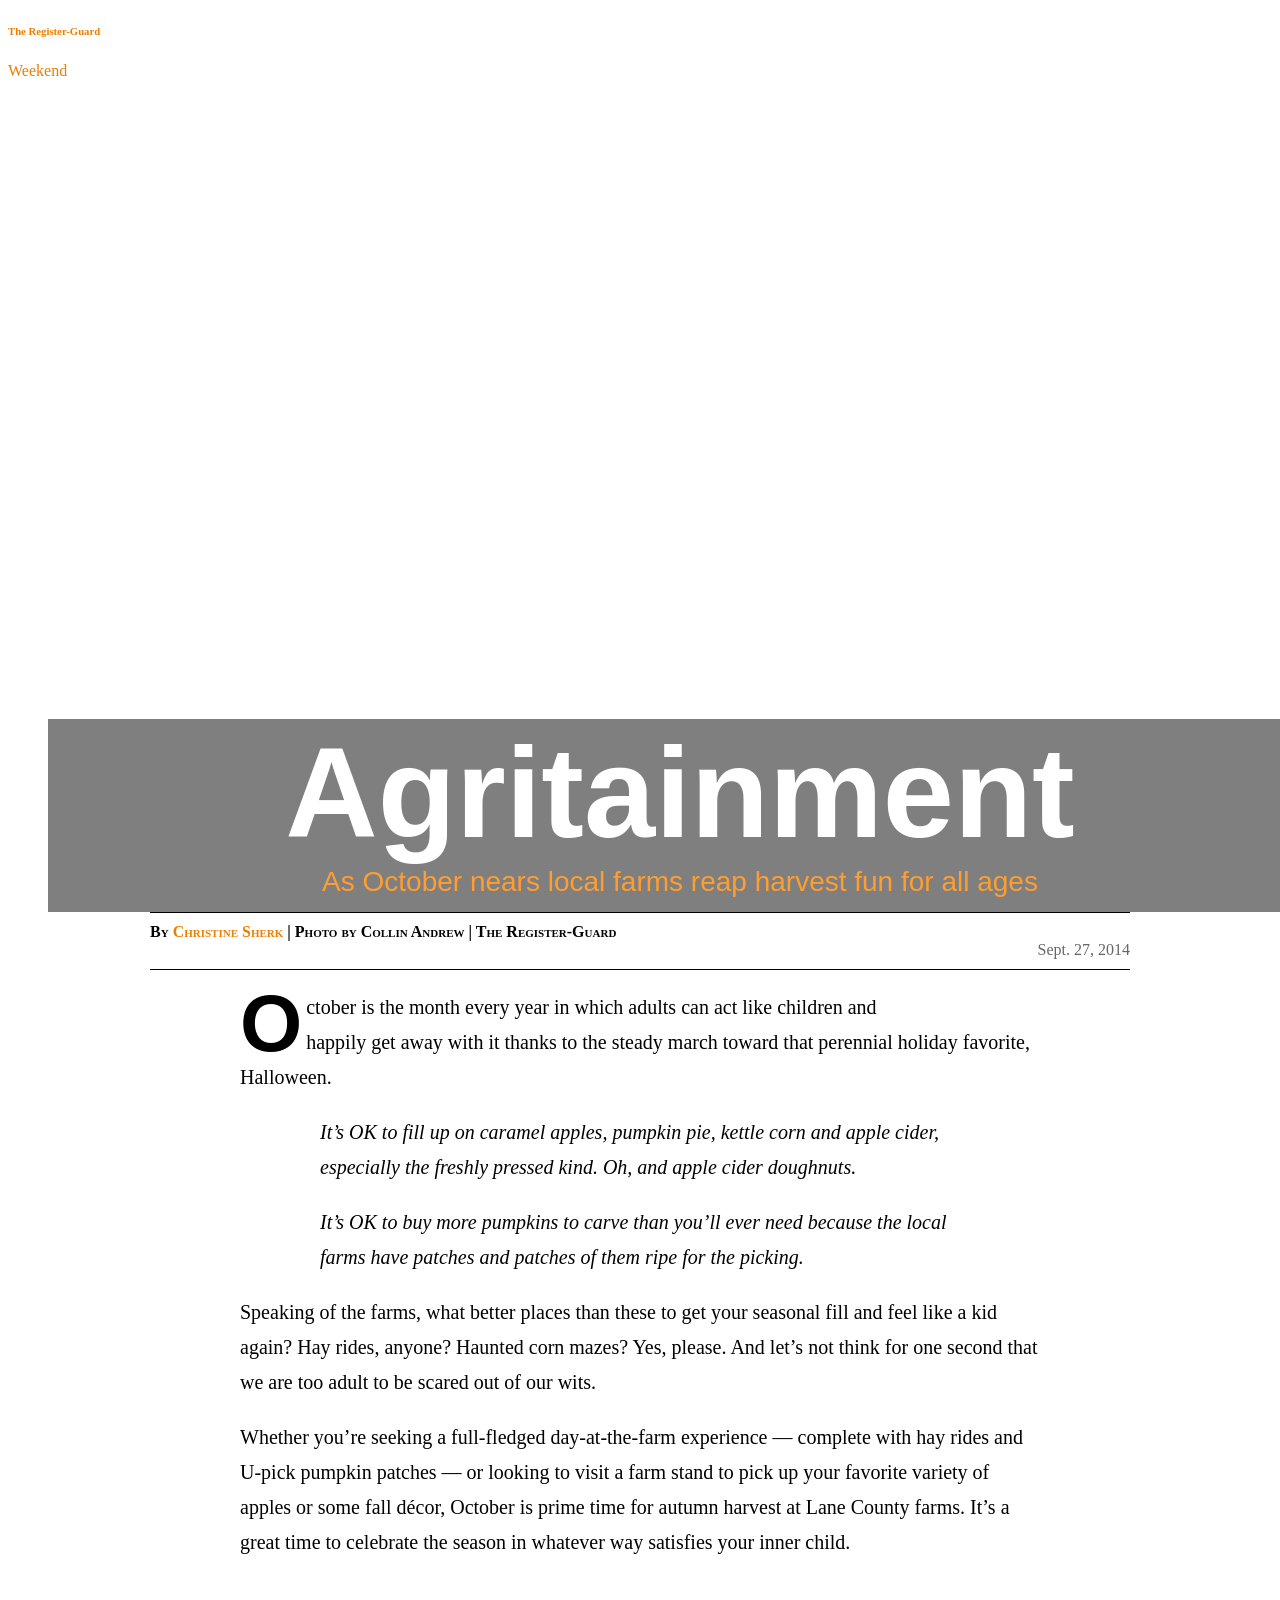
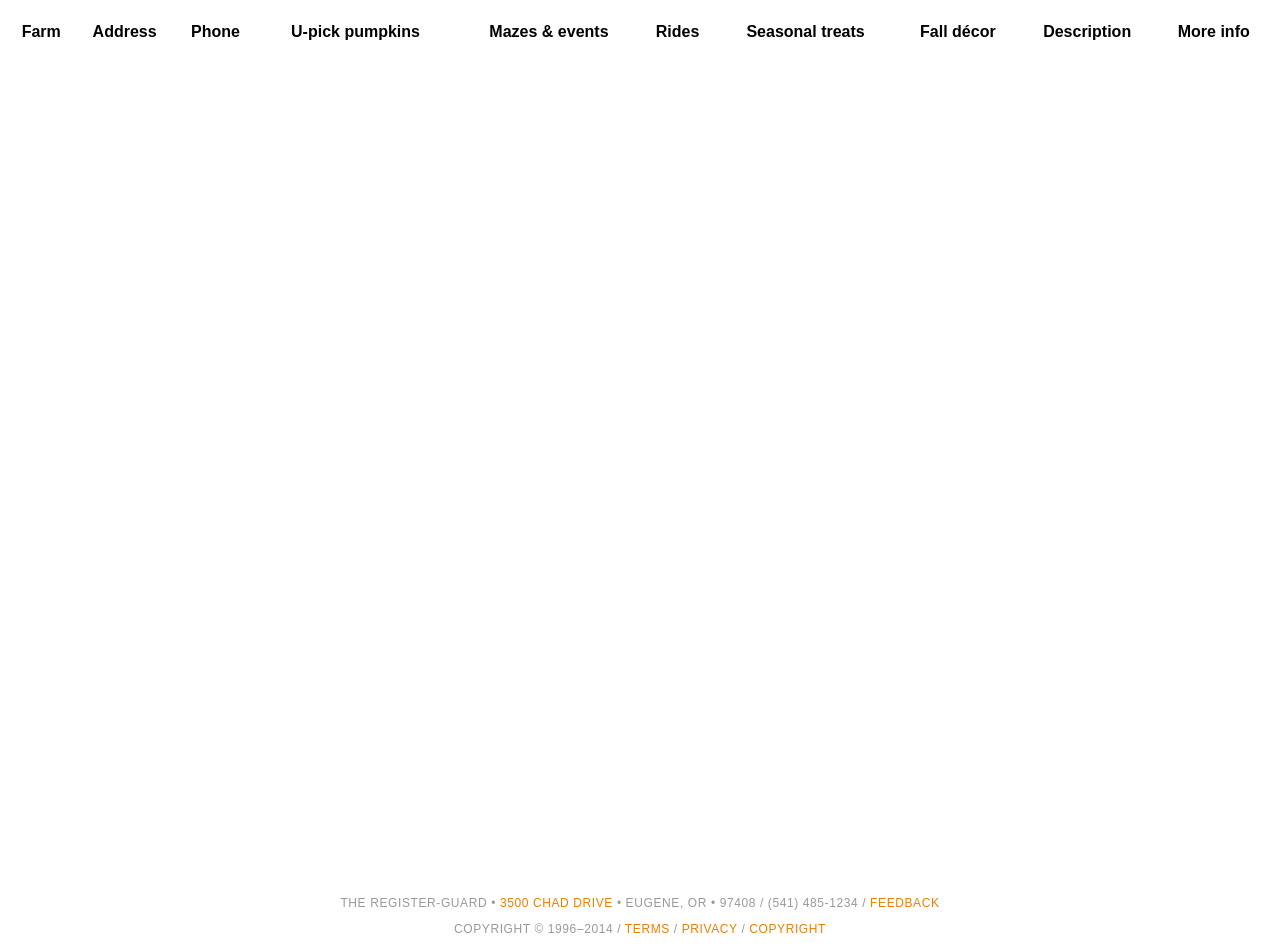
==== index.html @ 3812f026 "comment head" ====
<!doctype html>
<html>
<!-- Created by Rob Denton/The Register-Guard on September 27, 2014 -->
<head>

	<meta charset="utf-8">
	<meta name="viewport" content="width=device-width, initial-scale=1">

	<title>Autumn harvest at Lane County farms | Weekend | The Register-Guard | Eugene, Ore.</title>
	<meta name="description" content="As October nears local farms reap harvest fun for all ages">
	<meta name="keywords" content="october, farm, harvest, maze, pumpkin, halloween, lane, county, eugene, springfield, oregon, register, guard">

	<meta property="twitter:card" content="summaryphoto">
	<meta property="twitter:site" content="@registerguard">
	<meta property="twitter:title" content="Autumn harvest at Lane County farms">
	<meta property="twitter:description" content="As October nears local farms reap harvest fun for all ages">
	<meta property="twitter:image" content="http://pages.registerguard.com/farm-harvest-entertainment/media/images/pumpkin.jpg">
	<meta property="twitter:url" content="http://pages.registerguard.com/farm-harvest-entertainment/">

	<link rel="stylesheet" href="http://yui.yahooapis.com/pure/0.5.0/pure-min.css">
	<link rel="stylesheet" href="http://yui.yahooapis.com/pure/0.5.0/grids-responsive-min.css">
	
	<!-- [BEGIN] Zeppelin -->
	<link rel="stylesheet" href="http://zeppelin.registerguard.com/prod/0.1.0/20140911/1/styles/zeppelin.min.css">
	<script src="http://zeppelin.registerguard.com/prod/0.1.0/20140911/1/scripts/zeppelin.min.js"></script>
	<!-- [END] Zeppelin -->	
	
	<!-- DataTables CSS -->
	<link rel="stylesheet" type="text/css" href="//cdn.datatables.net/1.10.2/css/jquery.dataTables.css">
	<!-- Responsive DataTables CSS -->
	<link rel="stylesheet" type="text/css" href="//cdn.datatables.net/responsive/1.0.1/css/dataTables.responsive.css">
	
	<link rel="stylesheet" href="bat_styles.css">

	<meta name="verify-v1" content="FPxMUeDPHJaIRBh+RAEc0QZisGX9WHLZuqlbleiLe3c=">
	<meta name="google-site-verification" content="-b9kSGtOMT3DZyn5y1faDWWBN74GtyBDZlCDJuf39Yc">
	<meta name="msvalidate.01" content="608AEB9B4D0BDA128921F2615DCC1FCE">

	<style>
		
		/* link goodness */
		a:link { color: #EC7E00; text-decoration: none; }

		a:visited { color: #B46000; text-decoration: none; }

		a:hover { color: #ca4700; text-decoration: underline; }

		a:active { color: #ca4700; text-decoration: underline; }
		
		/*mobile-first design*/
		.bat_head{
			font-family: "BentonSansCond Regular", Arial, sans-serif;
			text-align: left;
			width: 90%;
			margin: 0 auto;
			
		}
		
		.bat_head h1{
			width: 100%;
			margin: 0;
			font-size: 3em;
		}
		
		.bat_head p{
			margin: 0;
			color: #666;
			font-size: 28px;
		}
		
		.bat_smalltext{
			width: 80%;
			margin: 0 auto;
			font-style: italic;
		}
		
		@media (min-width: 1005px) { /*desktop, greater than 1005px, desktop, wiffle C*/
			
			.bat_head { 
				position: absolute;
				width: 100%;
				bottom: 0;
				text-align: center;
				background: rgba(0,0,0,.5);
				
			}
			
			.bat_head h1 { 
				font-size: 8em;
				color: white;
			}
			
			.bat_head p{
				color: #FF9E30;
				margin-bottom: .5em;
			}
			
			.bat_module.bat_parallax{
				background-position: 50% 50%;
				background-repeat: no-repeat;
				background-attachment: fixed;
				background-size: cover;
			}
			
			.bat_module.bat_parallax-1 {
				background-image: url("media/images/pumpkin.jpg");
				height: 800px;
			}

			.bat_module.bat_parallax-2 {
				background-image: url("media/images/pumpkin2.jpg");
				height: 800px;
			}

			.bat_module.content{
				padding-bottom: 40px;
			}
			
			.bat_bye{
				display: none;
			}

		}
		
		.bat_story{width:100%;max-width:800px;margin:0 auto;}
		
		#arrayzzz{
			text-align: center;
			font-family: Arial, sans-serif;
		}
		#arrayzzz_filter{
			float: none;
		}
		#arrayzzz_filter label input{
			width: 100%;
			margin: 0;
		}
		
		#arrayzzz_wrapper td.control:before{
			left: 0;
			height: auto;
			width: 100%;
			margin: 0;
			position: relative;
			color: black;
			border: none;
			line-height: auto;
			box-shadow: none;
			content: 'Expand';
			background-color: rgba(0,0,0,0);
			text-decoration: underline;
		}
		
		#arrayzzz_wrapper .child li{
			text-align: left;
			max-width: 600px;
			margin: 0 auto;
		}
		
		table.dataTable.no-footer{
			border-bottom: 1px solid #dddddd;
		}
		
	</style>

</head>
<body>

	<!-- [BEGIN] head -->
	<header id="zeppelin" role="banner">
		<h6><a href="http://registerguard.com">The Register-Guard</a></h6>
		<p><a href="http://registerguard.com/rg/life/weekend/">Weekend</a></p>
	</header>
	<!-- [END] head -->
	
	<div class="bat_module bat_parallax bat_parallax-1">
		<image class="bat_bye" src="media/images/pumpkin.jpg" width="100%">
	</div>

	<!-- top image -->
	<div class="bat_paratop">
		<figure>
			<!-- <img src="media/images/pumpkin.jpg" width="100%" alt="pumpkins"> -->
			<!-- <figcaption>Collin Andrew/The Register-Guard</figcaption> -->
			<div class="bat_head">
				<h1>Agritainment</h1>
				<p>As October nears local farms reap harvest fun for all ages</p>
			</div>
		</figure>
	</div>

	<!-- wrapper -->
	<div class="bat_wrap bat_module content" id="one">
		<!-- <h1>That's agritainment</h1>
		<h2>As October nears local farms reap harvest fun for all ages</h2> -->

		<!-- [BEGIN] byline -->
		<div class="pure-g bat_bydate">
			<div class="pure-u-1 pure-u-md-3-4 bat_byline">
				By <a href="mailto:christine.sherk@registerguard.com">Christine Sherk</a></a><span class="bat_break"> | </span>Photo by Collin Andrew<span class="bat_break"> | </span>The Register-Guard
			</div><!-- /.pure-u-1 /.pure-u-md-1-2 /.bat_byline -->
			<div class="pure-u-1 pure-u-md-1-4 bat_date">
				Sept. 27, 2014
			</div><!-- /.pure-u-1 /.pur-u-md-1-2 /.bat_date -->
		</div><!-- /.pure-g /.bat_bydate -->
		<!-- [END] byline -->

		<!-- [BEGIN] Addthis social buttons -->
		<div class="addthis_sharing_toolbox"></div>
		<!-- [END] Addthis social buttons -->

		<!-- story -->
		<div class="bat_story">
			<p class="bat_dropcap">October is the month every year in which adults can act like children and happily get away with it thanks to the steady march toward that perennial holiday favorite, Halloween.</p>
			<div class="bat_smalltext">
				<p>It’s OK to fill up on caramel apples, pumpkin pie, kettle corn and apple cider, especially the freshly pressed kind. Oh, and apple cider doughnuts.</p>
				<p>It’s OK to buy more pumpkins to carve than you’ll ever need because the local farms have patches and patches of them ripe for the picking.</p>
			</div><!-- /.bat_inset -->
			<p>Speaking of the farms, what better places than these to get your seasonal fill and feel like a kid again? Hay rides, anyone? Haunted corn mazes? Yes, please. And let’s not think for one second that we are too adult to be scared out of our wits.</p>
			<p>Whether you’re seeking a full-fledged day-at-the-farm experience — complete with hay rides and U-pick pumpkin patches — or looking to visit a farm stand to pick up your favorite variety of apples or some fall décor, October is prime time for autumn harvest at Lane County farms. It’s a great time to celebrate the season in whatever way satisfies your inner child.</p>
		</div> <!-- /.bat_story -->
	</div><!-- /.bat_wrap -->
	
	
	<!-- full width table -->
	<div class="bat_full bat_module content">
		<table id="arrayzzz" class="display responsive" width="100%">
			<thead>
				<tr>
					<th class="all">Farm</th>
					<th class="none">Address</th>
					<th class="none">Phone</th>
					<th class="min-tablet-l">U-pick pumpkins</th>
					<th class="min-tablet-l">Mazes & events</th>
					<th class="min-tablet-l">Rides</th>
					<th class="min-tablet-l">Seasonal treats</th>
					<th class="min-tablet-l">Fall d&eacute;cor</th>
					<th class="none">Description</th>
					<th class="all">More info</th>
				</tr>
			</thead>
		</table>
	</div><!-- /.bat_full -->
	
	<div class="bat_module bat_parallax bat_parallax-2">
		<image class="bat_bye" src="media/images/pumpkin2.jpg" width="100%">
	</div>
	
	<!-- <hr style="margin:2em"> -->
	
	<footer>
		<div id="bd_press">
			<p><span>The Register-Guard <span class="bat_break">•</span></span> <span><a href="http://g.co/maps/h6sgk">3500 Chad Drive</a> • Eugene, OR • 97408 <span class="bat_break">/</span></span> <span>(541) 485-1234 <span>/</span> <a href="mailto:feedback@registerguard.com">Feedback</a></span></p>
			<p><span>Copyright © 1996–2014 <span class="bat_break">/</span></span> <span><a href="http://projects.registerguard.com/pages/terms-of-use/">Terms</a> <span>/</span> <a href="http://projects.registerguard.com/pages/privacy-statement/">Privacy</a> <span>/</span> <a href="http://projects.registerguard.com/pages/copyright/">Copyright</a></span></p>
		</div>
	</footer>

	<!-- zeppelin -->
	<script src="http://static.registerguard.com/v5/zeppelin/prod/0.1.0/20140716/1/scripts/zeppelin.min.js"></script>

	<!-- [BEGIN] Addthis -->
	<script type="text/javascript" src="http://s7.addthis.com/js/300/addthis_widget.js#pubid=registerguard"></script>
	<!-- [END] Addthis -->

	<!-- [BEGIN] comScore -->
	<script>
		var _comscore=_comscore||[];
		_comscore.push({c1:'2',c2:'14055685'});
		(function(){
				var s=document.createElement('script'),
				el=document.getElementsByTagName('script')[0];
				s.async=true;
				s.src=(document.location.protocol=='https:'?'https://sb':'http://b')+'.scorecardresearch.com/beacon.js';
				el.parentNode.insertBefore(s,el);
			})();
	</script>
	<noscript>
	<img src="//b.scorecardresearch.com/p?c1=2&amp;c2=14055685&amp;cv=2.0&amp;cj=1" width="1" height="1" alt=""></noscript>
	<!-- [END] comScore -->

	<!-- [BEGIN] Quantcast -->
	<script>
		var _qevents=_qevents||[];
		(function(){
			var elem=document.createElement('script');
			elem.src=(document.location.protocol=='https:'?'https://secure':'http://edge')+'.quantserve.com/quant.js';
			elem.async=true;elem.type='text/javascript';
			var scpt=document.getElementsByTagName('script')[0];
			scpt.parentNode.insertBefore(elem,scpt);
			})();
		_qevents.push({qacct:'p-a2gE_aSO6ndbI'});
	</script>
	<noscript>
	<img src="//pixel.quantserve.com/pixel/p-a2gE_aSO6ndbI.gif" width="1" height="1" alt=""></noscript>
	<!-- [END] Quantcast -->

	<!-- [BEGIN] Analytics -->
	<script>
		(function(r,g,n,e,w,s){
			r.GoogleAnalyticsObject=e;
			r[e]||(r[e]=function(){(r[e].q=r[e].q||[]).push(arguments)});
			r[e].l=+new Date;
			w=g.createElement(n);
			s=g.getElementsByTagName(n)[0];
			w.src='//www.google-analytics.com/analytics.js';
			s.parentNode.insertBefore(w,s)}(
				window,document,'script','ga'));
		ga('create','UA-882065-1','registerguard.com');
		ga('require','displayfeatures');
		ga('require','linkid','linkid.js');
		ga('send','pageview');
	</script>
	<!-- [END] Analytics -->

	<!-- jquery -->
	<script src="http://ajax.googleapis.com/ajax/libs/jquery/1.11.1/jquery.min.js"></script>
	
	<!-- DataTables JS -->
	<script type="text/javascript" charset="utf8" src="//cdn.datatables.net/1.10.2/js/jquery.dataTables.js"></script>
	<!-- Responsive DataTables JS -->
	<script src="//cdn.datatables.net/responsive/1.0.1/js/dataTables.responsive.js"></script>
	
	<script>
		$(document).ready(function() {
			$('#arrayzzz').dataTable( {
				"ajax": 'harvestarray.txt',
				"paging": false,
				"info": false,
				"oLanguage": {
					"sSearch": ""
				},
				"responsive": {
					"details": {
						"type": 'column',
						"target": 9
					}
				},
				"columnDefs": [ {
					"className": 'control',
					"orderable": false,
					"targets": 9
				}]
			});
			
			$('#arrayzzz_filter input').attr("placeholder", "Search... (hayride, maze, cider)").wrap("<div class='bat_wrap pure-form'></div>").addClass("pure-input-rounded");
		});
	</script>
	
	<!-- custom goodness -->
	<script>
		// Make the looping video an image on iOS devices so that the play button doesn't show over any possible text
		var device = navigator.userAgent.toLowerCase();
		var ios = device.match(/(iphone|ipod|ipad)/);
		var video = $('video');
		var img = video.children("img");
		if (ios) {
			$(video).replaceWith(img);
		}

		// break byline to two lines so that "| The Register-Guard" doesn't break with multiple authors
		if ($(window).width() <= 1005){
			$(".bat_break").replaceWith("<br>");
		}

		// smooth scrolling on an in-page link
		$(function() {
			$('a[href*=#]:not([href=#])').click(function() {
				if (location.pathname.replace(/^\//,'') == this.pathname.replace(/^\//,'') && location.hostname == this.hostname) {
					var target = $(this.hash);
					target = target.length ? target : $('[name=' + this.hash.slice(1) +']');
					if (target.length) {
						$('html,body').animate({
							scrollTop: target.offset().top
						}, 1000);
						return false;
					}
				}
			});
		});
	</script>

</body>
---- bat_styles.css ----
/* base font */
body{
	font-family: Cambria, Georgia, serif;
}

/* link goodness */
a:link { color: #64c9ff; text-decoration: none; }

a:visited { color: #00517e; text-decoration: none; }

a:hover { color: #ca4700; text-decoration: underline; }

a:active { color: #ca4700; text-decoration: underline; }

/* paralax top image */
/* so you can position absolute .bat_head */
.bat_paratop{
	position: relative;
}

/* gets rid of gap at bottom */
.bat_paratop img{
	display: block;
	margin-bottom: 5px;
}

.bat_paratop figcaption{
	padding: 0 1em;
}

/* center and pad story content */
.bat_wrap{
	position:relative;
	width:90%;
	margin:0 auto;
}

/* story headline */
.bat_wrap h1{
	font-family: "MillerHeadline Bold", Cambria, Georgia, serif;
	font-weight:900;
	font-size: 2.5em;
	margin:.5em 0 0em 0;
	line-height: 1.2em
}

/* story deck */
.bat_wrap h2{
	font-family: "MillerHeadline Light", Cambria, Georgia, serif;
	color:#666;
	font-weight:100;
	font-size: 1.5em;
	margin: .5em 0 .5em 0;
}

/* sub heads */
.bat_wrap h3{
	font-family: "MillerHeadline Bold", Cambria, Georgia, serif;
	font-size: 2em;
	font-weight: 400;
	margin: 1em 0 1em 0;
}

/* hammerhead head on image */
.bat_head{
/*	display:block;
	color:#fff;
	position: relative;
	bottom:4em;
	width:100%;
	padding:0;*/
}

/* on-image subhead */
.bat_head p{
/*	font-size:2.5em;
	margin:0;
	padding:.3em;*/
}

/* byline */
.bat_bydate{
	border-top: 1px solid black;
	border-bottom: 1px solid black;
	padding: 10px 0 10px 0;
	font-family: Cambria, Georgia, serif;
}

.bat_byline{
	font-weight: 900;
	font-family: Cambria, Georgia, serif!important;
	font-variant:small-caps;
}

.bat_date{
	font-weight: 100;
	color:#666;
	font-family: Cambria, Georgia, serif!important;
}

/* side bar info breakouts */
.bat_info{
	margin: 5%;
	padding: 0 5% 0 5%;
	border-left: 3px solid black;
}

/* non full-width media */
.bat_media{}

.bat_media iframe{
	width:100%;
}

.bat_media figure{
	text-align: center;
}

/* caption styles */
figcaption{
	font-weight: 100;
	font-size: .85em;
	font-style: italic;
	color: #111;
	margin: 0 0 10px 0;
	line-height: 1.2em;
}

/* full-width caption style */
.bat_full figcaption{
	padding:0 1em; /* move just off edge */
}

/* story content */
.bat_story{
	font-size: 1em;
	line-height: 1.75;
}

/* drop cap */
.bat_dropcap:first-letter{
	float: left;
	color: black;
	font-size: 4em;
	line-height: .8em;
	margin-top: 2px;
	margin-right: 4px;
	font-family: "BentonSansCond", Arial, sans-serif;
	font-weight: 800;
}

/* pull quote */
.bat_quote{
	border-top: 1px solid black;
	border-bottom: 1px solid black;
	margin: 4%;
	padding: 4%;
	color:#444;
}

/* pull quote content */
.bat_quote h4{
	font-family:Cambria,Georgia,serif;
	font-style:italic;
	font-size:1.5em;
	margin:0;
	margin-bottom:0;
}

/* pull quote attribution */
.bat_quote p{
	font-family:Cambria,Georgia,serif;
	font-size:.75em;
	font-style: italic;
	margin: 10px 0 0 5%;
}

/* for responsive d3 */
.bat_chart{
	width:100%;
}

.bat_chart div {
	font: 1em serif;
	background-color: #000;
	text-align: right;
	padding: 3px;
	margin: 3px;
	color: white;
}

.bat_chart div:hover{
	background-color: #444;
}

/* html5 audio */
audio{
	width: 100%;
}

/* media content in table */
.bat_media .pure-table{
	margin: 0 auto;
}

.pure-g img:hover{
	opacity:1;
}

.pure-g img{
	opacity:.9;
}

/* screens greater that 48em for pure grids */
@media (min-width: 48em) {
	.bat_date{
		text-align: right;
	}
}

/* screens greater that 665 px, tablet, wiffle B */
@media (min-width: 665px) {

	/* hammerhead head on image */
	.bat_head {
		/*bottom:2em;*/
	}

	/* on-image subhead */
	.bat_head p {
		/*font-size:5em;*/
	}
}

/* screens greater that 1005 px, desktop, wiffle C */
@media (min-width: 1005px) {

	/* set max width */
	.bat_wrap{
		max-width:980px;
	}

	/* story head up font size */
	.bat_wrap h1{
		font-size: 5em;
	}

	/*story deck*/
	.bat_wrap h2{
		font-size: 2.5em;
	}

	/* hammerhead head on image */
	.bat_head {
		/*bottom:0;*/
	}

	.bat_full{
		position: relative; /*for .bat_inset*/
	}

	/* inset caption on full width with .inset class */
	.bat_inset{
		position: absolute;
		bottom: 0;
		background: rgba(255, 255, 255, .7);
		margin: 0;
		width: 100%;
	}

	/* for .bat_inset */
	.bat_full figcaption{
		padding: 1em 3em;
	}

	/* story style */
	.bat_story{
		width:75%;
		font-size: 1.25em;
	}

	/* media float to side */
	.bat_media{
		float:right;
		width:60%;
		margin-left:10%;
	}

	/* increase pull quote size */
	.bat_quote h4{
		font-weight:100;
		font-size:2.5em;
	}

	/* increase attribution size */
	.bat_quote p{
		font-weight:900;
		font-size:1em;
		margin: 10px 0 0 5%;
	}

	/* make it full width when it goes out to three columns */
	.bat_media .pure-table{
		margin: 0;
	}

	/* make sub heads bigger */
	.bat_wrap h3{
		font-size: 2.25em;
		font-weight: 400;
		margin: 3em 0 1em 0;
	}
}

/*FONTS*/
@font-face {
	font-family: "BentonSansCond Regular";
	src: url("http://fonts.registerguard.com/benton/sanscondbold.eot");
	src: url("http://fonts.registerguard.com/benton/sanscondbold.eot?#iefix") format("embedded-opentype"),
		url("http://fonts.registerguard.com/benton/sanscondbold.woff") format("woff"),
		url("http://fonts.registerguard.com/benton/sanscondbold.ttf") format("truetype"),
		url("http://fonts.registerguard.com/benton/sanscondbold.svg#web") format("svg");
	font-style: normal;
	font-weight: bold;
}

@font-face {
	font-family: "MillerHeadline Bold";
	src: url("http://fonts.registerguard.com/miller/headlinebold.eot");
	src: url("http://fonts.registerguard.com/miller/headlinebold.eot?#iefix") format("embedded-opentype"),
		url("http://fonts.registerguard.com/miller/headlinebold.woff") format("woff"),
		url("http://fonts.registerguard.com/miller/headlinebold.ttf") format("truetype"),
		url("http://fonts.registerguard.com/miller/headlinebold.svg#web") format("svg");
	font-style: normal;
	font-weight: bold;
}

@font-face {
	font-family: "MillerHeadline Light";
	src: url("http://fonts.registerguard.com/miller/headlinelight.eot");
	src: url("http://fonts.registerguard.com/miller/headlinelight.eot?#iefix") format("embedded-opentype"),
		url("http://fonts.registerguard.com/miller/headlinelight.woff") format("woff"),
		url("http://fonts.registerguard.com/miller/headlinelight.ttf") format("truetype"),
		url("http://fonts.registerguard.com/miller/headlinelight.svg#web") format("svg");
	font-style: normal;
	font-weight: normal;
}

@font-face {
	font-family:"RGWeb";
	src:url("http://fonts.registerguard.com/rg/rgweb.eot");
	src:url("http://fonts.registerguard.com/rg/rgweb.eot?#iefix") format("embedded-opentype"),
		url("http://fonts.registerguard.com/rg/rgweb.woff") format("woff"),
		url("http://fonts.registerguard.com/rg/rgweb.ttf") format("truetype"),
		url("http://fonts.registerguard.com/rg/rgweb.svg#RGWeb") format("svg");
	font-weight:normal;font-style:normal;
}

/* start of .mm */
.mm {
	height: 0;
	padding-bottom: 56.25%; /*16:9 = (9 / 16 = .5625) x 100*/
	position: relative;
	overflow: hidden;
}

.mm .embed {
	border: 0;
	width: 100% !important;
	height: 100% !important;
	max-width: none;
	position: absolute;
	top: 0;
	left: 0;
}

.theatre { padding-bottom: 59.171597633136%; } /*1.69:1 = (1 / 1.69 = .59171597633136) x 100*/

.slide { padding-bottom: 66.666666666667%; } /*3:2 = (2 / 3 = .66666666666667) x 100*/

.tv { padding-bottom: 75%; } /*4:3 = (3 / 4 = .75) x 100*/

.funky { padding-bottom: 41.666666666667%; } /* 1080 × 450  (450 / 1080) = 41.66667 */
/* end of .mm */

/* addthis */
.addthis_sharing_toolbox{
	width: 100%;
	margin-top: 24px;
	text-align: center;
}

@media (min-width: 980px) {
	.addthis_sharing_toolbox{
		width: 20%;
		float: right;
		text-align: right;
	}
}
/* end of addthis */

/*footer*/
#bd_press{
	font: .75em Arial, sans-serif;
	text-transform: uppercase;
	letter-spacing: .05em;
	color: #999;
	text-align: center;
}
/* end of footer */
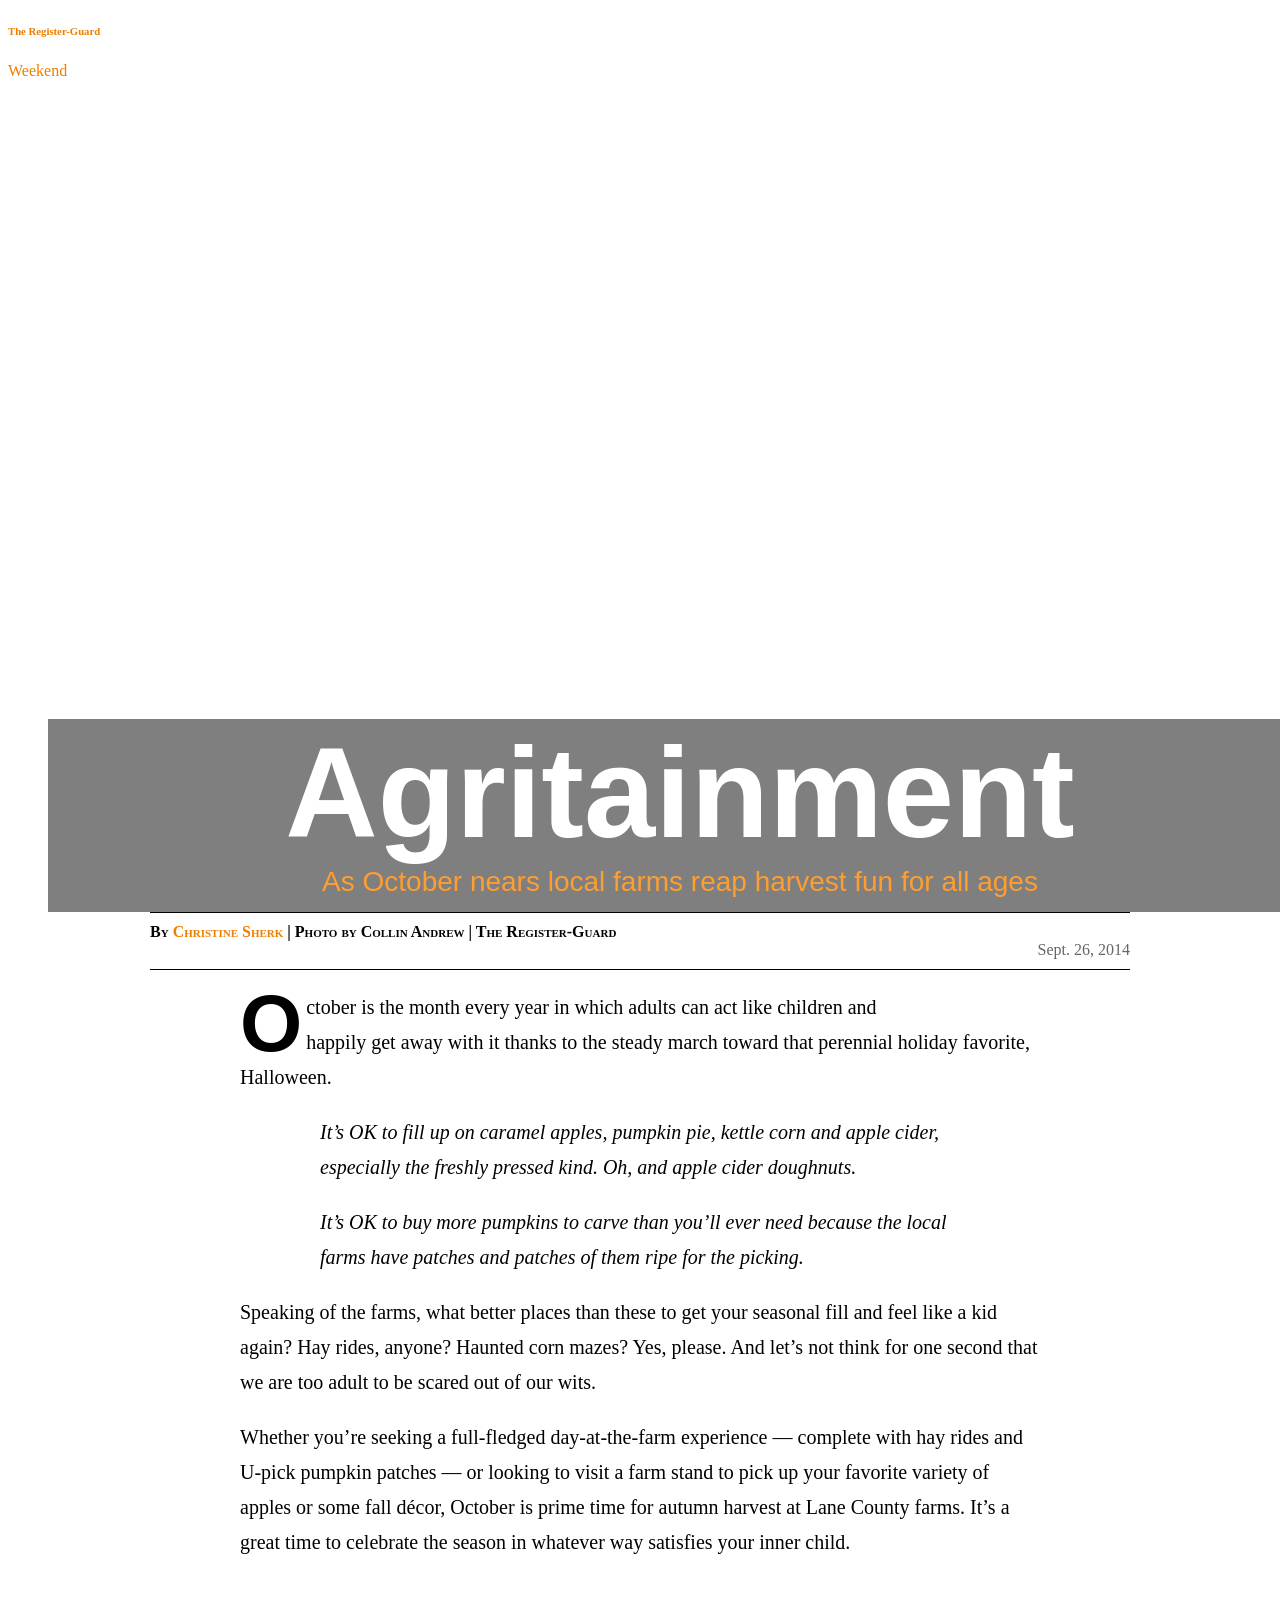
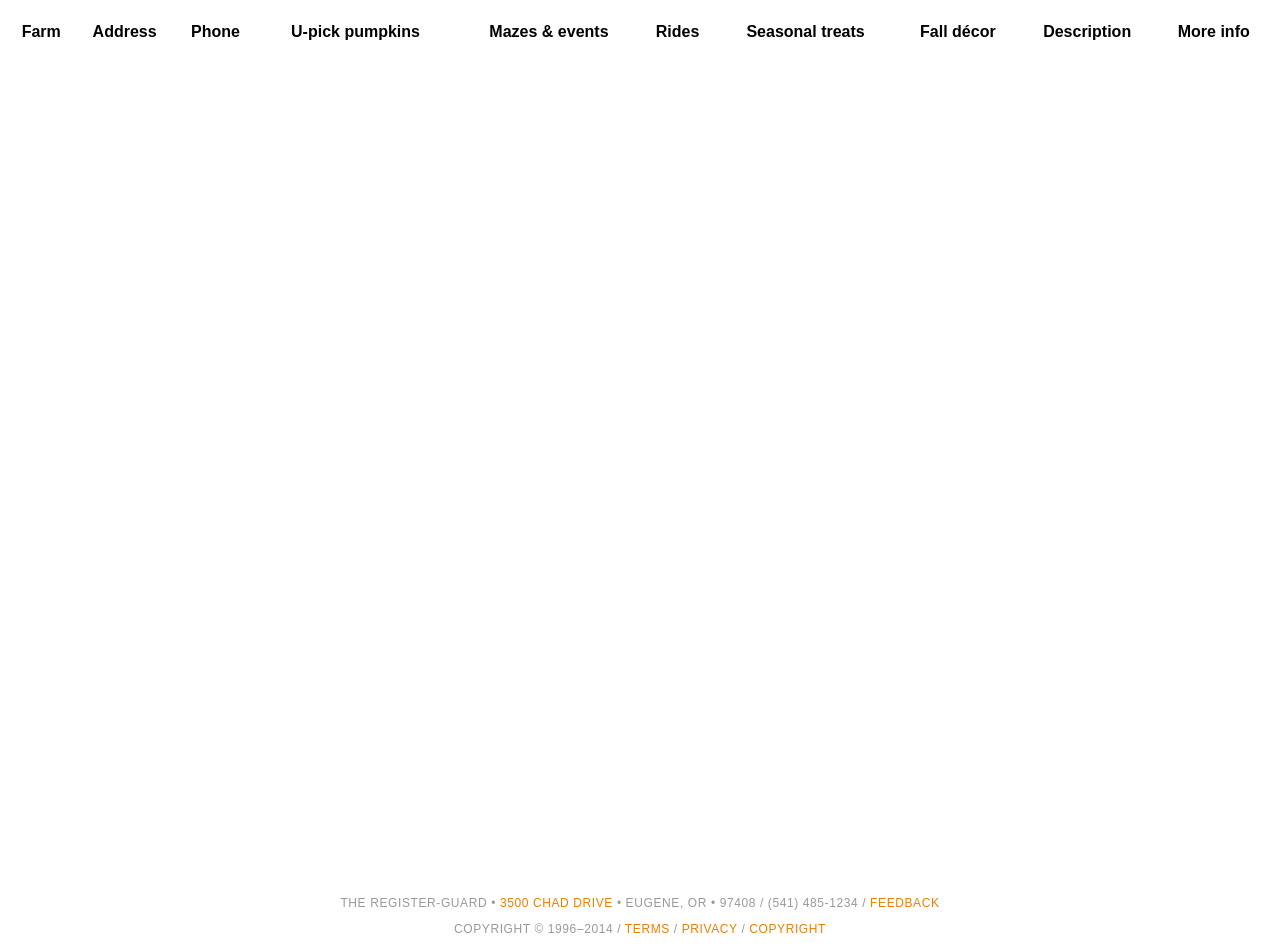
==== commit 90a9545a: "clean body" ====
--- a/index.html
+++ b/index.html
@@ -95,6 +95,8 @@
 				margin-bottom: .5em;
 			}
 			
+			/* Parallax CSS */
+			/* See: http://callmenick.com/2014/07/15/simple-parallax-scrolling-effect/ */
 			.bat_module.bat_parallax{
 				background-position: 50% 50%;
 				background-repeat: no-repeat;
@@ -122,8 +124,10 @@
 
 		}
 		
+		/* Center story */
 		.bat_story{width:100%;max-width:800px;margin:0 auto;}
 		
+		/* DataTables array */
 		#arrayzzz{
 			text-align: center;
 			font-family: Arial, sans-serif;
@@ -180,27 +184,22 @@
 	<!-- top image -->
 	<div class="bat_paratop">
 		<figure>
-			<!-- <img src="media/images/pumpkin.jpg" width="100%" alt="pumpkins"> -->
-			<!-- <figcaption>Collin Andrew/The Register-Guard</figcaption> -->
 			<div class="bat_head">
 				<h1>Agritainment</h1>
 				<p>As October nears local farms reap harvest fun for all ages</p>
-			</div>
+			</div><!-- /.bat_head -->
 		</figure>
-	</div>
+	</div><!-- /.bat_paratop -->
 
 	<!-- wrapper -->
-	<div class="bat_wrap bat_module content" id="one">
-		<!-- <h1>That's agritainment</h1>
-		<h2>As October nears local farms reap harvest fun for all ages</h2> -->
-
+	<div class="bat_wrap bat_module content">
 		<!-- [BEGIN] byline -->
 		<div class="pure-g bat_bydate">
 			<div class="pure-u-1 pure-u-md-3-4 bat_byline">
 				By <a href="mailto:christine.sherk@registerguard.com">Christine Sherk</a></a><span class="bat_break"> | </span>Photo by Collin Andrew<span class="bat_break"> | </span>The Register-Guard
 			</div><!-- /.pure-u-1 /.pure-u-md-1-2 /.bat_byline -->
 			<div class="pure-u-1 pure-u-md-1-4 bat_date">
-				Sept. 27, 2014
+				Sept. 26, 2014
 			</div><!-- /.pure-u-1 /.pur-u-md-1-2 /.bat_date -->
 		</div><!-- /.pure-g /.bat_bydate -->
 		<!-- [END] byline -->
@@ -215,7 +214,7 @@
 			<div class="bat_smalltext">
 				<p>It’s OK to fill up on caramel apples, pumpkin pie, kettle corn and apple cider, especially the freshly pressed kind. Oh, and apple cider doughnuts.</p>
 				<p>It’s OK to buy more pumpkins to carve than you’ll ever need because the local farms have patches and patches of them ripe for the picking.</p>
-			</div><!-- /.bat_inset -->
+			</div><!-- /.bat_smalltext -->
 			<p>Speaking of the farms, what better places than these to get your seasonal fill and feel like a kid again? Hay rides, anyone? Haunted corn mazes? Yes, please. And let’s not think for one second that we are too adult to be scared out of our wits.</p>
 			<p>Whether you’re seeking a full-fledged day-at-the-farm experience — complete with hay rides and U-pick pumpkin patches — or looking to visit a farm stand to pick up your favorite variety of apples or some fall décor, October is prime time for autumn harvest at Lane County farms. It’s a great time to celebrate the season in whatever way satisfies your inner child.</p>
 		</div> <!-- /.bat_story -->
@@ -246,8 +245,6 @@
 		<image class="bat_bye" src="media/images/pumpkin2.jpg" width="100%">
 	</div>
 	
-	<!-- <hr style="margin:2em"> -->
-	
 	<footer>
 		<div id="bd_press">
 			<p><span>The Register-Guard <span class="bat_break">•</span></span> <span><a href="http://g.co/maps/h6sgk">3500 Chad Drive</a> • Eugene, OR • 97408 <span class="bat_break">/</span></span> <span>(541) 485-1234 <span>/</span> <a href="mailto:feedback@registerguard.com">Feedback</a></span></p>
@@ -261,57 +258,7 @@
 	<!-- [BEGIN] Addthis -->
 	<script type="text/javascript" src="http://s7.addthis.com/js/300/addthis_widget.js#pubid=registerguard"></script>
 	<!-- [END] Addthis -->
-
-	<!-- [BEGIN] comScore -->
-	<script>
-		var _comscore=_comscore||[];
-		_comscore.push({c1:'2',c2:'14055685'});
-		(function(){
-				var s=document.createElement('script'),
-				el=document.getElementsByTagName('script')[0];
-				s.async=true;
-				s.src=(document.location.protocol=='https:'?'https://sb':'http://b')+'.scorecardresearch.com/beacon.js';
-				el.parentNode.insertBefore(s,el);
-			})();
-	</script>
-	<noscript>
-	<img src="//b.scorecardresearch.com/p?c1=2&amp;c2=14055685&amp;cv=2.0&amp;cj=1" width="1" height="1" alt=""></noscript>
-	<!-- [END] comScore -->
-
-	<!-- [BEGIN] Quantcast -->
-	<script>
-		var _qevents=_qevents||[];
-		(function(){
-			var elem=document.createElement('script');
-			elem.src=(document.location.protocol=='https:'?'https://secure':'http://edge')+'.quantserve.com/quant.js';
-			elem.async=true;elem.type='text/javascript';
-			var scpt=document.getElementsByTagName('script')[0];
-			scpt.parentNode.insertBefore(elem,scpt);
-			})();
-		_qevents.push({qacct:'p-a2gE_aSO6ndbI'});
-	</script>
-	<noscript>
-	<img src="//pixel.quantserve.com/pixel/p-a2gE_aSO6ndbI.gif" width="1" height="1" alt=""></noscript>
-	<!-- [END] Quantcast -->
-
-	<!-- [BEGIN] Analytics -->
-	<script>
-		(function(r,g,n,e,w,s){
-			r.GoogleAnalyticsObject=e;
-			r[e]||(r[e]=function(){(r[e].q=r[e].q||[]).push(arguments)});
-			r[e].l=+new Date;
-			w=g.createElement(n);
-			s=g.getElementsByTagName(n)[0];
-			w.src='//www.google-analytics.com/analytics.js';
-			s.parentNode.insertBefore(w,s)}(
-				window,document,'script','ga'));
-		ga('create','UA-882065-1','registerguard.com');
-		ga('require','displayfeatures');
-		ga('require','linkid','linkid.js');
-		ga('send','pageview');
-	</script>
-	<!-- [END] Analytics -->
-
+	
 	<!-- jquery -->
 	<script src="http://ajax.googleapis.com/ajax/libs/jquery/1.11.1/jquery.min.js"></script>
 	
@@ -378,5 +325,55 @@
 			});
 		});
 	</script>
-
+	
+	<!-- [BEGIN] comScore -->
+	<script>
+		var _comscore=_comscore||[];
+		_comscore.push({c1:'2',c2:'14055685'});
+		(function(){
+				var s=document.createElement('script'),
+				el=document.getElementsByTagName('script')[0];
+				s.async=true;
+				s.src=(document.location.protocol=='https:'?'https://sb':'http://b')+'.scorecardresearch.com/beacon.js';
+				el.parentNode.insertBefore(s,el);
+			})();
+	</script>
+	<noscript>
+	<img src="//b.scorecardresearch.com/p?c1=2&amp;c2=14055685&amp;cv=2.0&amp;cj=1" width="1" height="1" alt=""></noscript>
+	<!-- [END] comScore -->
+	
+	<!-- [BEGIN] Quantcast -->
+	<script>
+		var _qevents=_qevents||[];
+		(function(){
+			var elem=document.createElement('script');
+			elem.src=(document.location.protocol=='https:'?'https://secure':'http://edge')+'.quantserve.com/quant.js';
+			elem.async=true;elem.type='text/javascript';
+			var scpt=document.getElementsByTagName('script')[0];
+			scpt.parentNode.insertBefore(elem,scpt);
+			})();
+		_qevents.push({qacct:'p-a2gE_aSO6ndbI'});
+	</script>
+	<noscript>
+	<img src="//pixel.quantserve.com/pixel/p-a2gE_aSO6ndbI.gif" width="1" height="1" alt=""></noscript>
+	<!-- [END] Quantcast -->
+	
+	<!-- [BEGIN] Analytics -->
+	<script>
+		(function(r,g,n,e,w,s){
+			r.GoogleAnalyticsObject=e;
+			r[e]||(r[e]=function(){(r[e].q=r[e].q||[]).push(arguments)});
+			r[e].l=+new Date;
+			w=g.createElement(n);
+			s=g.getElementsByTagName(n)[0];
+			w.src='//www.google-analytics.com/analytics.js';
+			s.parentNode.insertBefore(w,s)}(
+				window,document,'script','ga'));
+		ga('create','UA-882065-1','registerguard.com');
+		ga('require','displayfeatures');
+		ga('require','linkid','linkid.js');
+		ga('send','pageview');
+	</script>
+	<!-- [END] Analytics -->
+	
 </body>
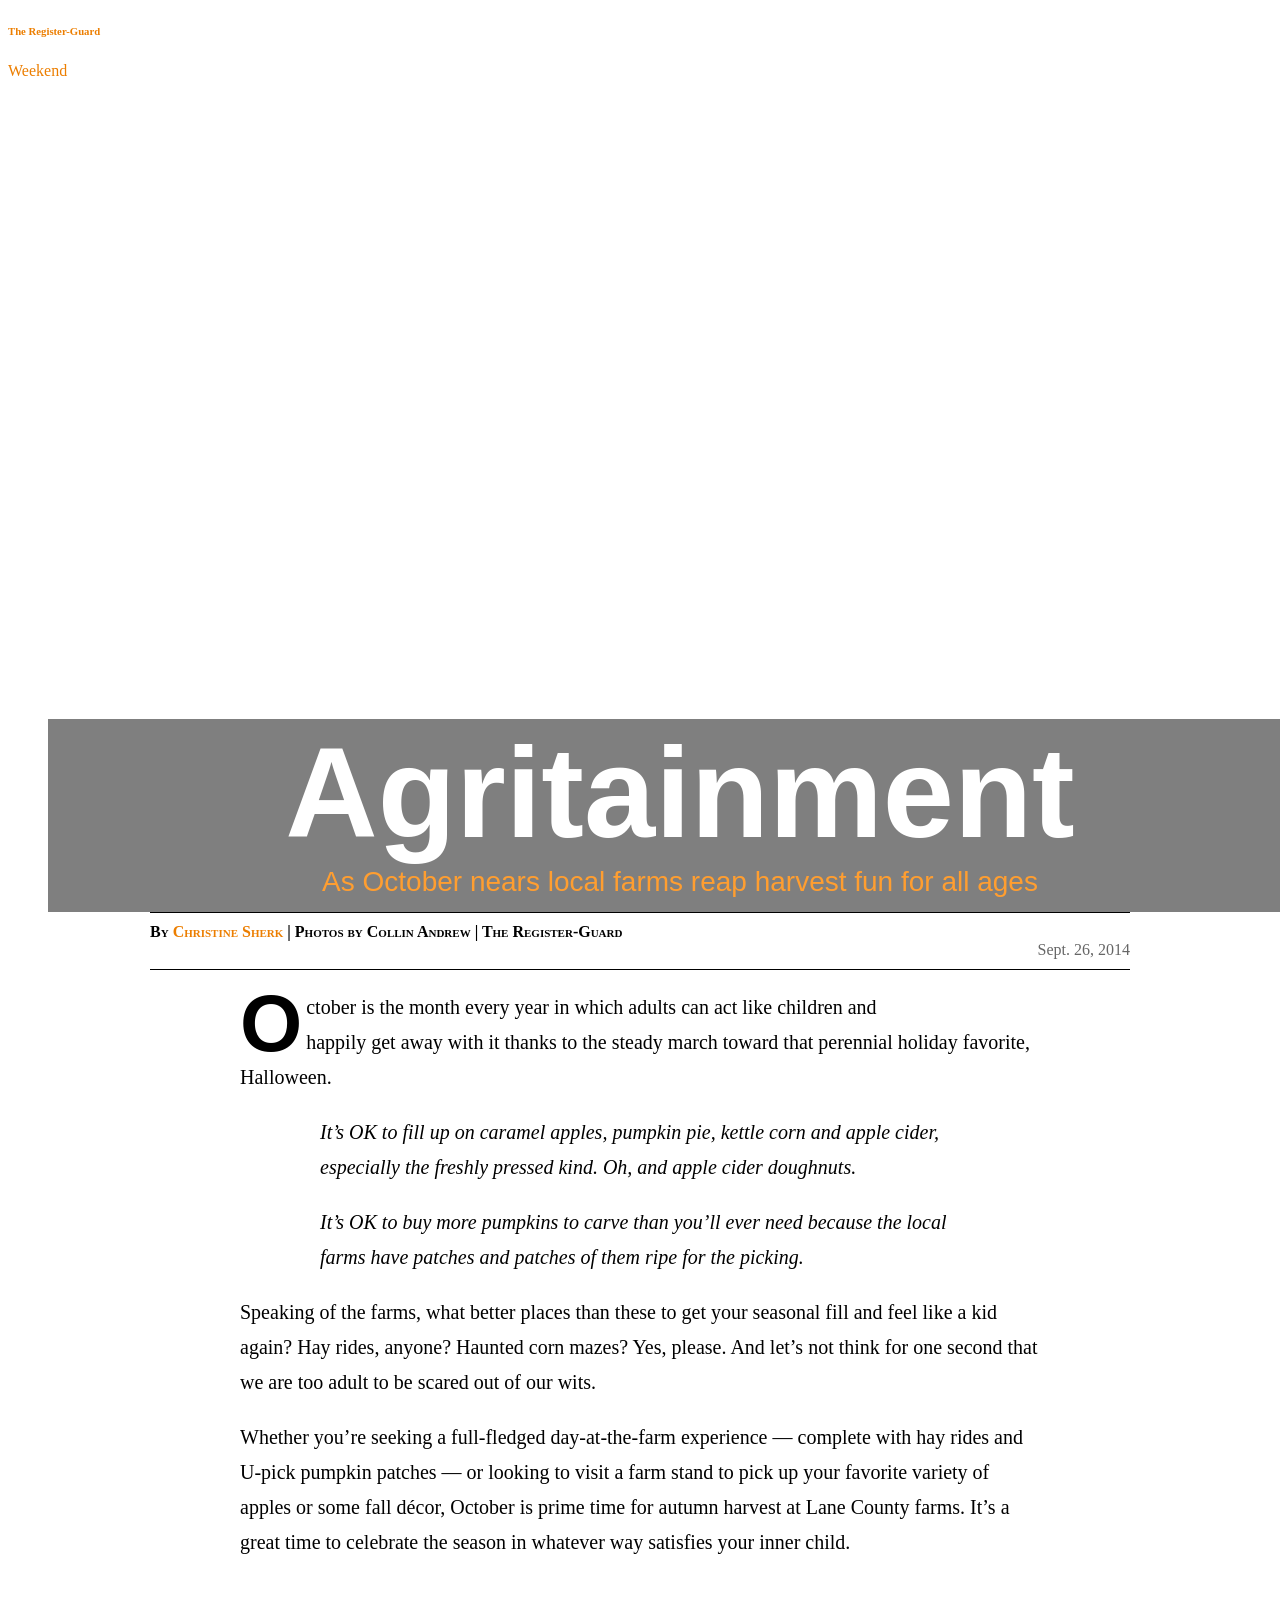
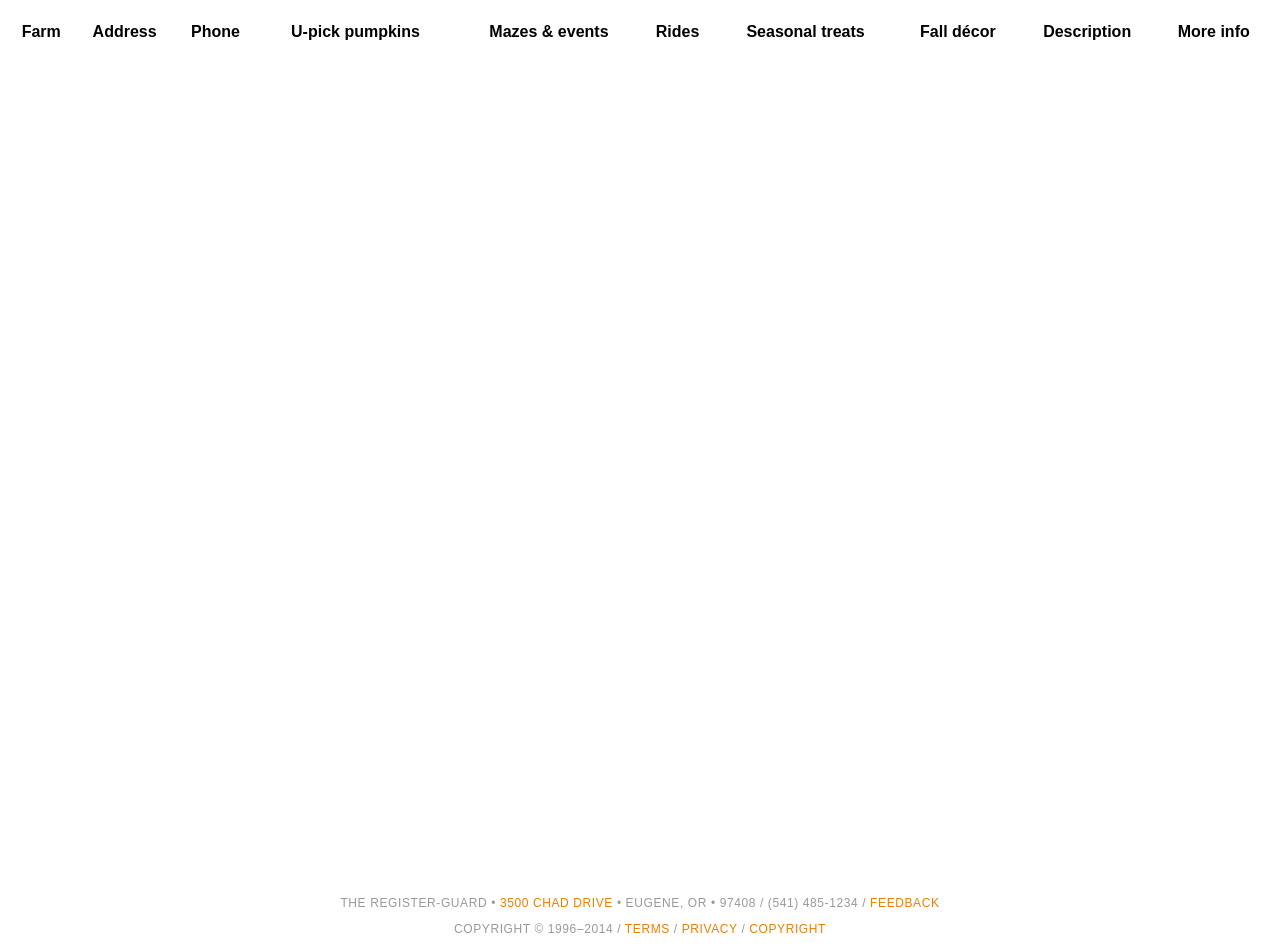
==== commit 3beacd7f: "plural" ====
--- a/index.html
+++ b/index.html
@@ -2,21 +2,21 @@
 <html>
 <!-- Created by Rob Denton/The Register-Guard on September 27, 2014 -->
 <head>
-
+	
 	<meta charset="utf-8">
 	<meta name="viewport" content="width=device-width, initial-scale=1">
-
+	
 	<title>Autumn harvest at Lane County farms | Weekend | The Register-Guard | Eugene, Ore.</title>
 	<meta name="description" content="As October nears local farms reap harvest fun for all ages">
 	<meta name="keywords" content="october, farm, harvest, maze, pumpkin, halloween, lane, county, eugene, springfield, oregon, register, guard">
-
+	
 	<meta property="twitter:card" content="summaryphoto">
 	<meta property="twitter:site" content="@registerguard">
 	<meta property="twitter:title" content="Autumn harvest at Lane County farms">
 	<meta property="twitter:description" content="As October nears local farms reap harvest fun for all ages">
 	<meta property="twitter:image" content="http://pages.registerguard.com/farm-harvest-entertainment/media/images/pumpkin.jpg">
 	<meta property="twitter:url" content="http://pages.registerguard.com/farm-harvest-entertainment/">
-
+	
 	<link rel="stylesheet" href="http://yui.yahooapis.com/pure/0.5.0/pure-min.css">
 	<link rel="stylesheet" href="http://yui.yahooapis.com/pure/0.5.0/grids-responsive-min.css">
 	
@@ -35,7 +35,7 @@
 	<meta name="verify-v1" content="FPxMUeDPHJaIRBh+RAEc0QZisGX9WHLZuqlbleiLe3c=">
 	<meta name="google-site-verification" content="-b9kSGtOMT3DZyn5y1faDWWBN74GtyBDZlCDJuf39Yc">
 	<meta name="msvalidate.01" content="608AEB9B4D0BDA128921F2615DCC1FCE">
-
+	
 	<style>
 		
 		/* link goodness */
@@ -166,10 +166,10 @@
 		}
 		
 	</style>
-
+	
 </head>
 <body>
-
+	
 	<!-- [BEGIN] head -->
 	<header id="zeppelin" role="banner">
 		<h6><a href="http://registerguard.com">The Register-Guard</a></h6>
@@ -180,7 +180,7 @@
 	<div class="bat_module bat_parallax bat_parallax-1">
 		<image class="bat_bye" src="media/images/pumpkin.jpg" width="100%">
 	</div>
-
+	
 	<!-- top image -->
 	<div class="bat_paratop">
 		<figure>
@@ -190,24 +190,24 @@
 			</div><!-- /.bat_head -->
 		</figure>
 	</div><!-- /.bat_paratop -->
-
+	
 	<!-- wrapper -->
-	<div class="bat_wrap bat_module content">
+	<div class="bat_wrap bat_module content" style="margin-top:10px">
 		<!-- [BEGIN] byline -->
 		<div class="pure-g bat_bydate">
 			<div class="pure-u-1 pure-u-md-3-4 bat_byline">
-				By <a href="mailto:christine.sherk@registerguard.com">Christine Sherk</a></a><span class="bat_break"> | </span>Photo by Collin Andrew<span class="bat_break"> | </span>The Register-Guard
+				By <a href="mailto:christine.sherk@registerguard.com">Christine Sherk</a></a><span class="bat_break"> | </span>Photos by Collin Andrew<span class="bat_break"> | </span>The Register-Guard
 			</div><!-- /.pure-u-1 /.pure-u-md-1-2 /.bat_byline -->
 			<div class="pure-u-1 pure-u-md-1-4 bat_date">
 				Sept. 26, 2014
 			</div><!-- /.pure-u-1 /.pur-u-md-1-2 /.bat_date -->
 		</div><!-- /.pure-g /.bat_bydate -->
 		<!-- [END] byline -->
-
+		
 		<!-- [BEGIN] Addthis social buttons -->
 		<div class="addthis_sharing_toolbox"></div>
 		<!-- [END] Addthis social buttons -->
-
+		
 		<!-- story -->
 		<div class="bat_story">
 			<p class="bat_dropcap">October is the month every year in which adults can act like children and happily get away with it thanks to the steady march toward that perennial holiday favorite, Halloween.</p>
@@ -219,7 +219,6 @@
 			<p>Whether you’re seeking a full-fledged day-at-the-farm experience — complete with hay rides and U-pick pumpkin patches — or looking to visit a farm stand to pick up your favorite variety of apples or some fall décor, October is prime time for autumn harvest at Lane County farms. It’s a great time to celebrate the season in whatever way satisfies your inner child.</p>
 		</div> <!-- /.bat_story -->
 	</div><!-- /.bat_wrap -->
-	
 	
 	<!-- full width table -->
 	<div class="bat_full bat_module content">
@@ -251,7 +250,7 @@
 			<p><span>Copyright © 1996–2014 <span class="bat_break">/</span></span> <span><a href="http://projects.registerguard.com/pages/terms-of-use/">Terms</a> <span>/</span> <a href="http://projects.registerguard.com/pages/privacy-statement/">Privacy</a> <span>/</span> <a href="http://projects.registerguard.com/pages/copyright/">Copyright</a></span></p>
 		</div>
 	</footer>
-
+	
 	<!-- zeppelin -->
 	<script src="http://static.registerguard.com/v5/zeppelin/prod/0.1.0/20140716/1/scripts/zeppelin.min.js"></script>
 
@@ -270,7 +269,7 @@
 	<script>
 		$(document).ready(function() {
 			$('#arrayzzz').dataTable( {
-				"ajax": 'harvestarray.txt',
+				"ajax": 'harvestarray.json',
 				"paging": false,
 				"info": false,
 				"oLanguage": {
@@ -303,12 +302,12 @@
 		if (ios) {
 			$(video).replaceWith(img);
 		}
-
+		
 		// break byline to two lines so that "| The Register-Guard" doesn't break with multiple authors
 		if ($(window).width() <= 1005){
 			$(".bat_break").replaceWith("<br>");
 		}
-
+		
 		// smooth scrolling on an in-page link
 		$(function() {
 			$('a[href*=#]:not([href=#])').click(function() {
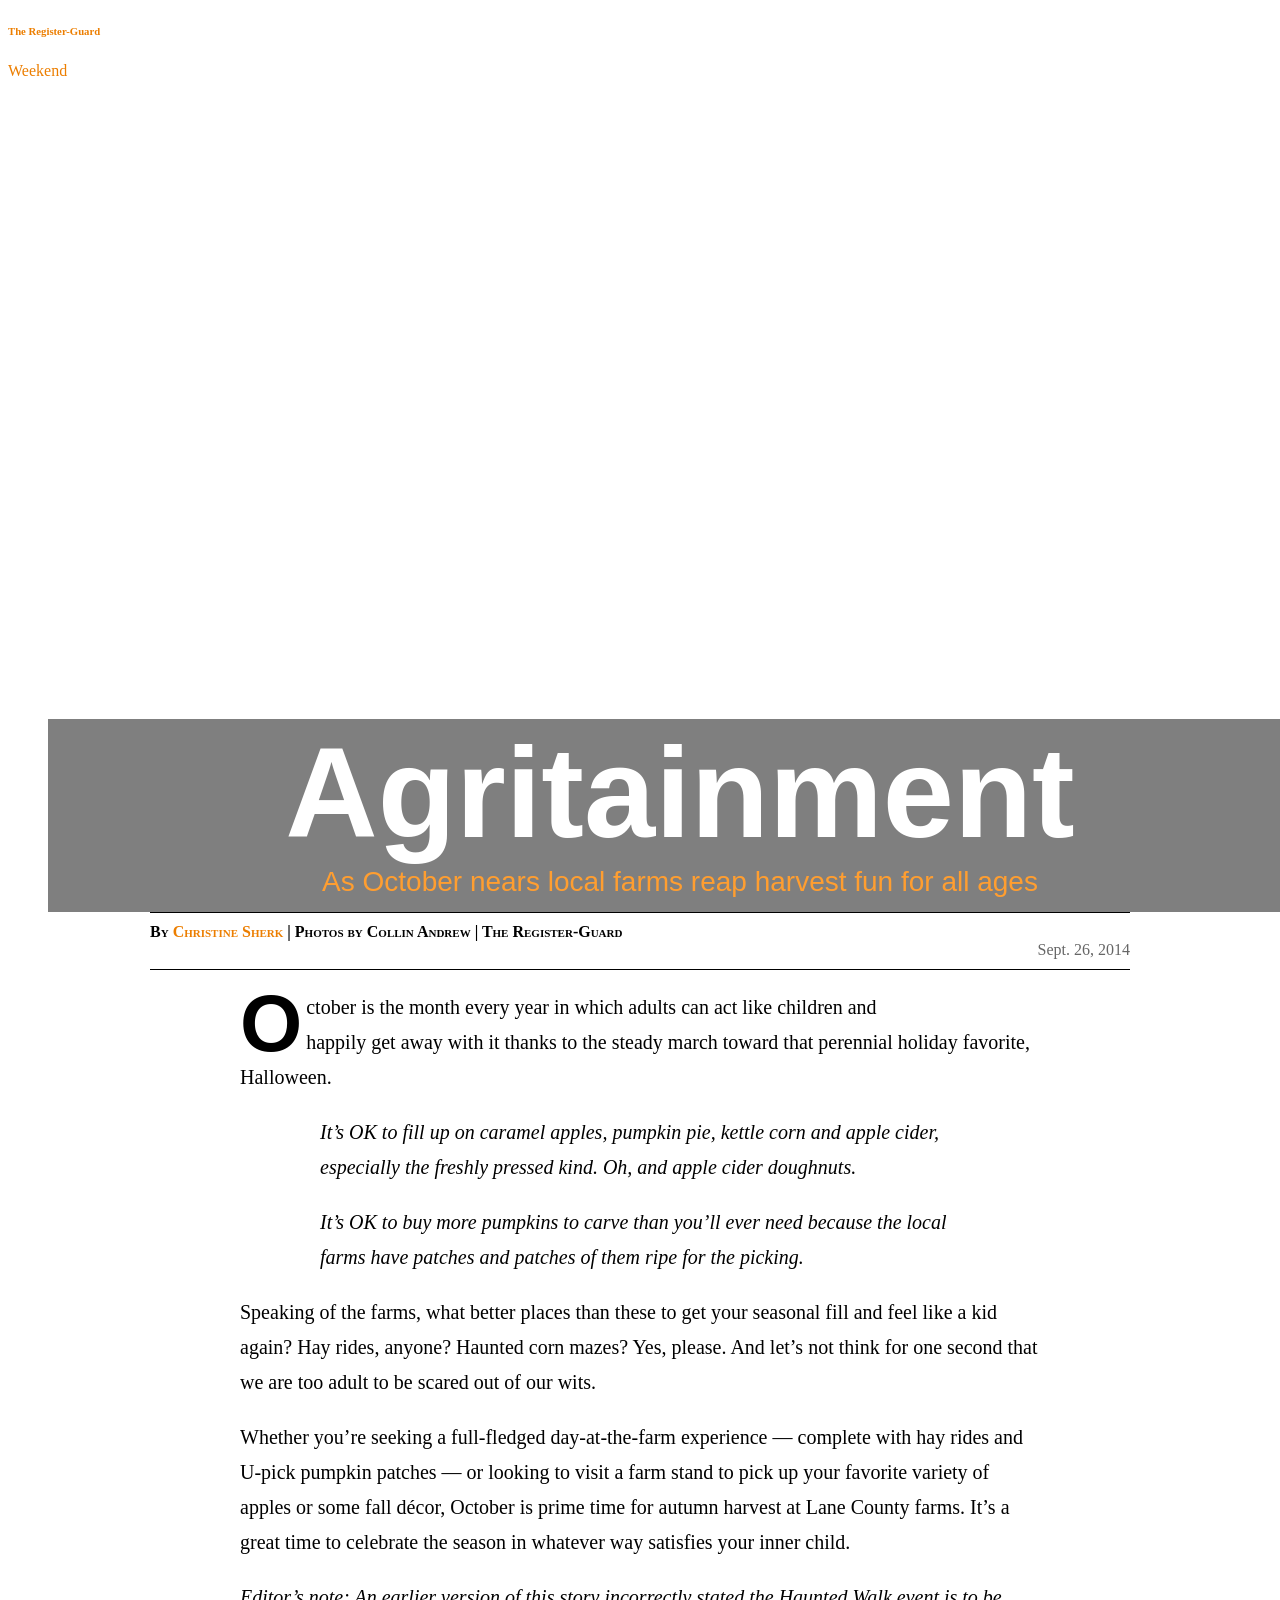
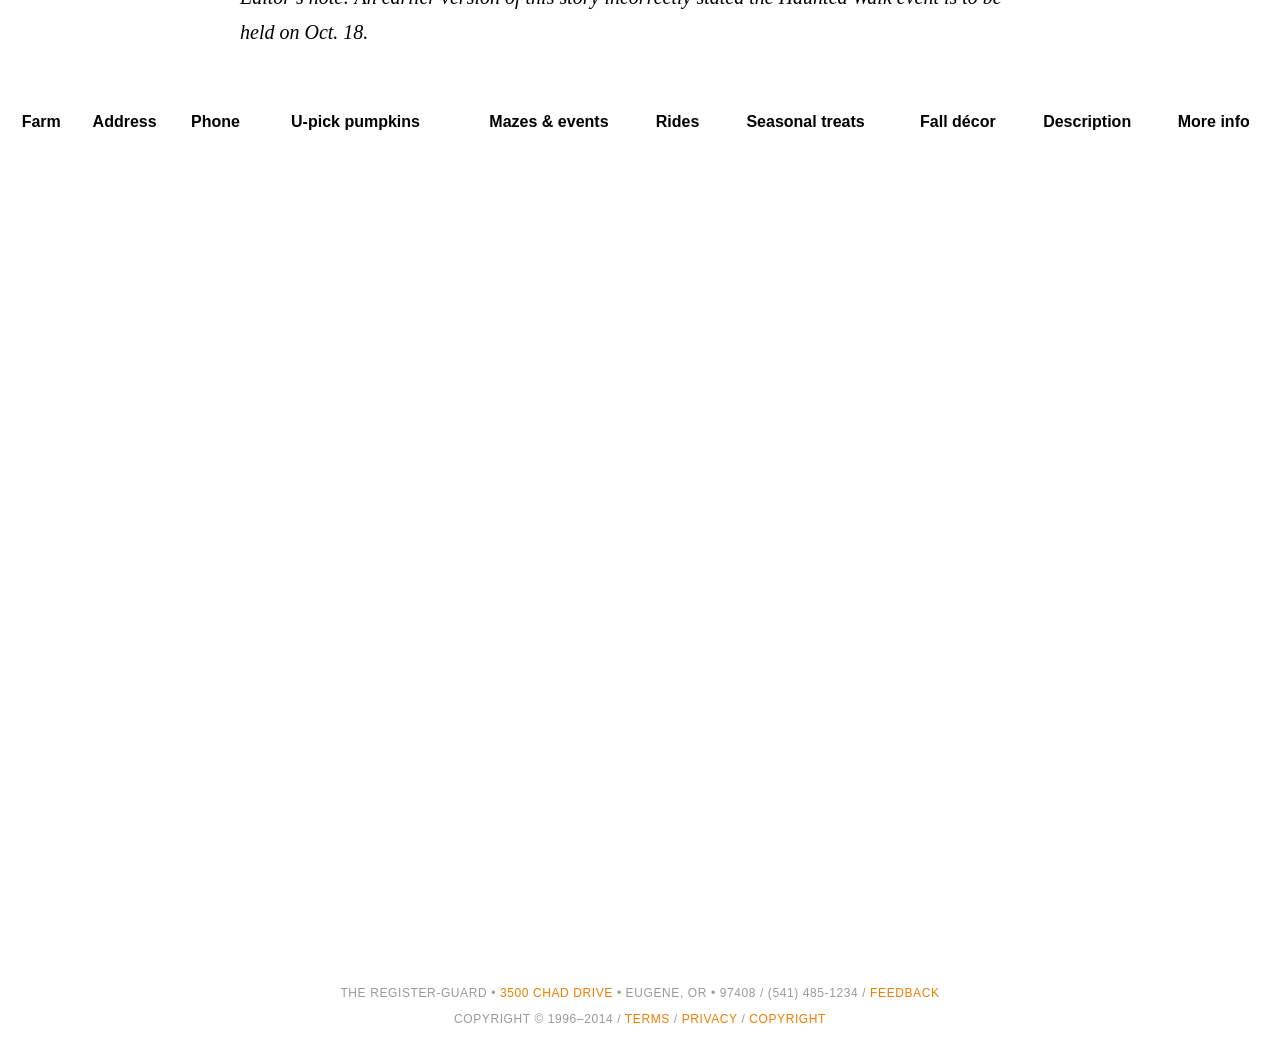
==== commit 23e93fef: "add correction" ====
--- a/index.html
+++ b/index.html
@@ -74,7 +74,7 @@
 			font-style: italic;
 		}
 		
-		@media (min-width: 1005px) { /*desktop, greater than 1005px, desktop, wiffle C*/
+		@media (min-width: 1200px) { /*desktop, greater than 1005px, desktop, wiffle C*/
 			
 			.bat_head { 
 				position: absolute;
@@ -217,6 +217,7 @@
 			</div><!-- /.bat_smalltext -->
 			<p>Speaking of the farms, what better places than these to get your seasonal fill and feel like a kid again? Hay rides, anyone? Haunted corn mazes? Yes, please. And let’s not think for one second that we are too adult to be scared out of our wits.</p>
 			<p>Whether you’re seeking a full-fledged day-at-the-farm experience — complete with hay rides and U-pick pumpkin patches — or looking to visit a farm stand to pick up your favorite variety of apples or some fall décor, October is prime time for autumn harvest at Lane County farms. It’s a great time to celebrate the season in whatever way satisfies your inner child.</p>
+			<p style="font-style:italic">Editor’s note: An earlier version of this story incorrectly stated the Haunted Walk event is to be held on Oct. 18.</p>
 		</div> <!-- /.bat_story -->
 	</div><!-- /.bat_wrap -->
 	
